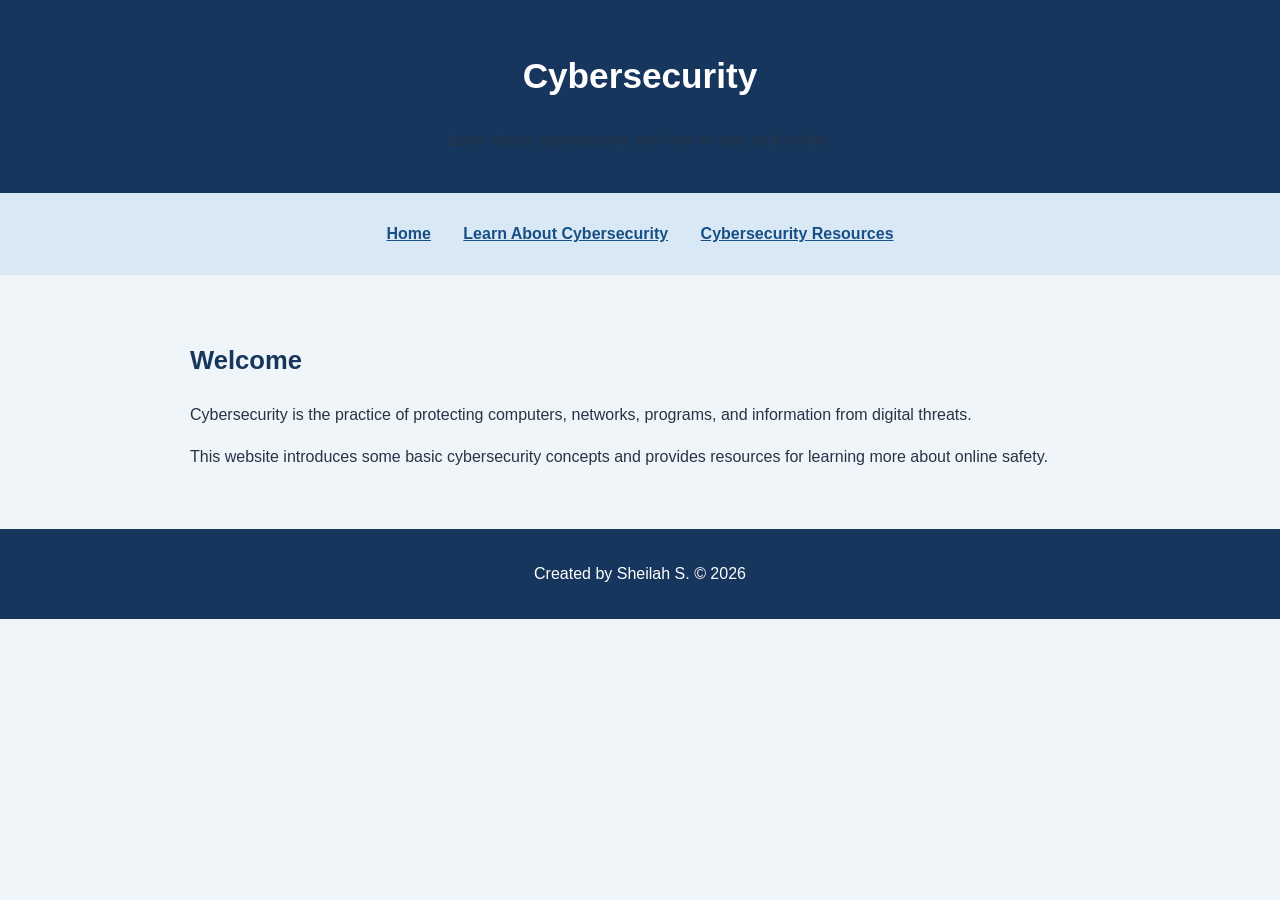
==== index.html @ 88e420ad "Add files via upload" ====
<!DOCTYPE html>
<html lang="en">

<head>
   
    <meta charset="UTF-8">
    <meta name="viewport" content="width=device-width, initial-scale=1.0">
    <title>Cybersecurity</title> 
    <link rel="stylesheet" href="css/styles.css">
</head>

<body>

    <header>
        <h1>Cybersecurity</h1>
        <p>Learn about cybersecurity and how to stay safe online.</p>
    </header>

    <nav aria-label="Main navigation">
        <ul>
            <li><a href="index.html">Home</a></li>
            <li><a href="about.html">Learn About Cybersecurity</a></li>
            <li><a href="resources.html">Cybersecurity Resources</a></li>
        </ul>
    </nav>

    <main>
        <h2>Welcome</h2>

        <p>
            Cybersecurity is the practice of protecting computers,
            networks, programs, and information from digital threats.
        </p>

        <p>
            This website introduces some basic cybersecurity concepts
            and provides resources for learning more about online safety.
        </p>
    </main>

    <footer>
        <p>Created by Sheilah S. &copy; 2026</p>
    </footer>

</body>

</html>
---- css/styles.css ----
body {
    background-color: #f0f5fa;
    color: #263445;
    font-family: Arial, sans-serif;
    font-size: 16px;
    line-height: 1.6;
    margin: 0;
}

h1 {
    color: #ffffff;
    font-size: 2.2rem;
}

h2 {
    color: #17365d;
    font-size: 1.6rem;
}

h3 {
    color: #245b85;
}

header {
    background-color: #17365d;
    padding: 24px;
    text-align: center;
}

nav {
    background-color: #d9e8f5;
    padding: 12px;
}

nav ul {
    list-style: none;
    padding: 0;
    text-align: center;
}

nav li {
    display: inline-block;
    margin: 0 14px;
}

a {
    color: #174f86;
    font-weight: bold;
}

a:hover {
    color: #a33b20;
    text-decoration: underline;
}

main {
    margin: 24px auto;
    max-width: 900px;
    padding: 20px;
}

section {
    background-color: #ffffff;
    margin-bottom: 24px;
    padding: 20px;
    border-radius: 8px;
}

.highlight {
    background-color: #fff1c7;
    padding: 3px 6px;
    border-radius: 4px;
}

.note {
    border-left: 4px solid #245b85;
    background-color: #e3eef8;
    padding: 12px;
}

img {
    max-width: 100%;
    height: auto;
}

figure {
    margin: 20px 0;
}

figcaption {
    color: #526477;
    font-size: 0.9rem;
}

footer {
    background-color: #17365d;
    color: #ffffff;
    padding: 16px;
    text-align: center;
}
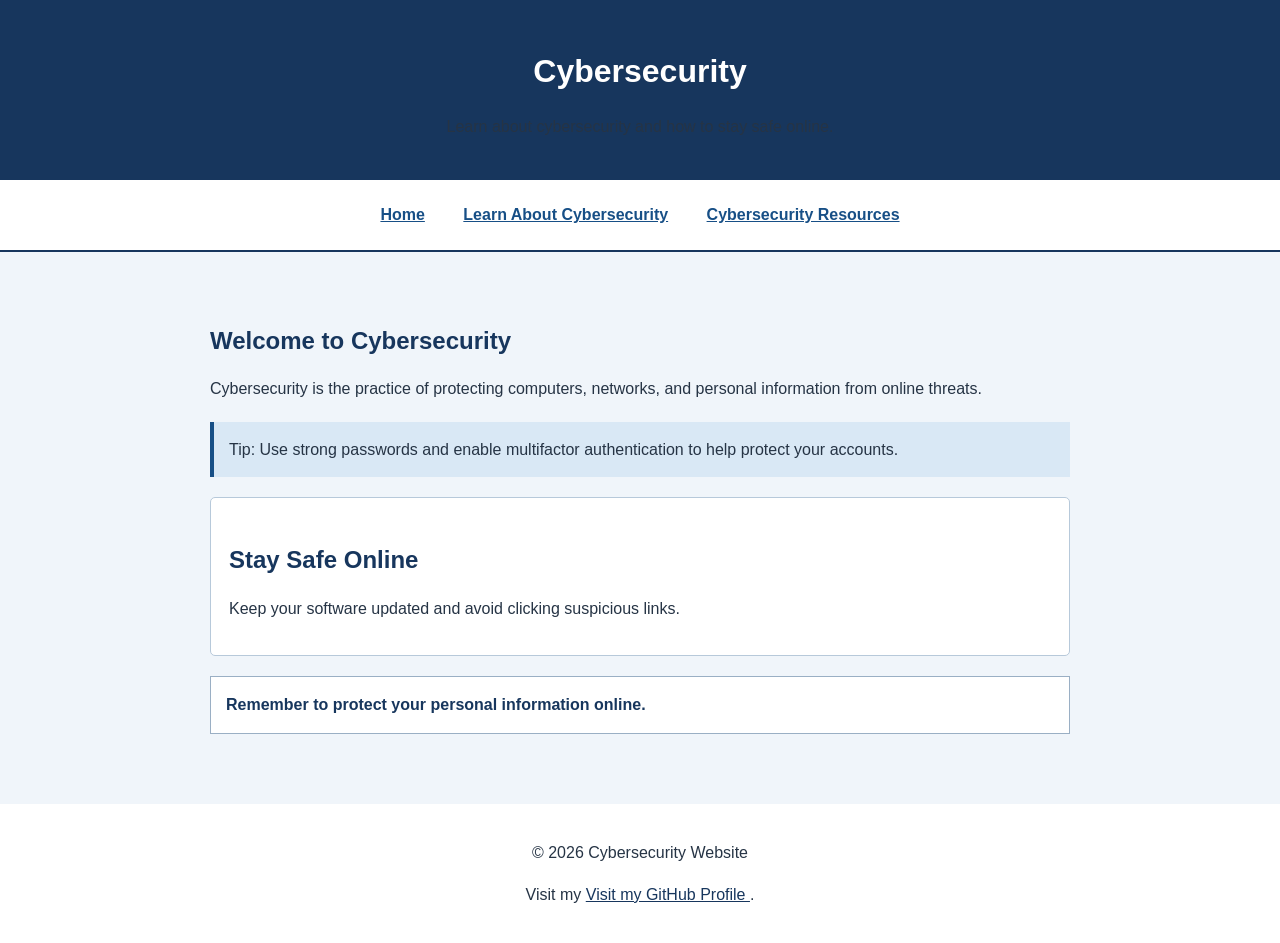
==== commit 48392450: "Add files via upload" ====
--- a/index.html
+++ b/index.html
@@ -1,14 +1,12 @@
+
 <!DOCTYPE html>
 <html lang="en">
-
 <head>
-   
     <meta charset="UTF-8">
     <meta name="viewport" content="width=device-width, initial-scale=1.0">
-    <title>Cybersecurity</title> 
+    <title>Cybersecurity</title>
     <link rel="stylesheet" href="css/styles.css">
 </head>
-
 <body>
 
     <header>
@@ -16,32 +14,49 @@
         <p>Learn about cybersecurity and how to stay safe online.</p>
     </header>
 
-    <nav aria-label="Main navigation">
-        <ul>
-            <li><a href="index.html">Home</a></li>
-            <li><a href="about.html">Learn About Cybersecurity</a></li>
-            <li><a href="resources.html">Cybersecurity Resources</a></li>
-        </ul>
+    <nav>
+        <a href="index.html">Home</a>
+        <a href="about.html">Learn About Cybersecurity</a>
+        <a href="resources.html">Cybersecurity Resources</a>
     </nav>
 
-    <main>
-        <h2>Welcome</h2>
+    <main id="main-content">
+        <h2>Welcome to Cybersecurity</h2>
 
         <p>
             Cybersecurity is the practice of protecting computers,
-            networks, programs, and information from digital threats.
+            networks, and personal information from online threats.
         </p>
 
-        <p>
-            This website introduces some basic cybersecurity concepts
-            and provides resources for learning more about online safety.
+        <p class="highlight">
+            Tip: Use strong passwords and enable multifactor authentication
+            to help protect your accounts.
+        </p>
+
+        <section class="feature">
+            <h2>Stay Safe Online</h2>
+            <p>
+                Keep your software updated and avoid clicking
+                suspicious links.
+            </p>
+        </section>
+
+        <p class="note">
+            Remember to protect your personal information online.
         </p>
     </main>
 
     <footer>
-        <p>Created by Sheilah S. &copy; 2026</p>
+        <p>&copy; 2026 Cybersecurity Website</p>
+        <p>
+            Visit my
+            <a href="https://github.com/mellowhello70"
+               target="_blank"
+               rel="noopener noreferrer">
+            Visit my GitHub Profile
+            </a>.
+        </p>
     </footer>
 
 </body>
-
-</html>+</html>
--- a/css/styles.css
+++ b/css/styles.css
@@ -1,3 +1,7 @@
+* {
+    box-sizing: border-box;
+}
+
 body {
     background-color: #f0f5fa;
     color: #263445;
@@ -5,96 +9,123 @@
     font-size: 16px;
     line-height: 1.6;
     margin: 0;
+    padding: 0;
+}
+
+header {
+    background-color: #17365d;
+    color: white;
+    padding: 25px;
+    text-align: center;
 }
 
 h1 {
-    color: #ffffff;
-    font-size: 2.2rem;
+    margin-bottom: 10px;
 }
 
 h2 {
     color: #17365d;
-    font-size: 1.6rem;
+    margin-top: 25px;
+    margin-bottom: 10px;
 }
 
-h3 {
-    color: #245b85;
+p {
+    color: #263445;
+    margin-bottom: 16px;
 }
 
-header {
-    background-color: #17365d;
-    padding: 24px;
-    text-align: center;
+main {
+    max-width: 900px;
+    margin: 25px auto;
+    padding: 20px;
 }
 
 nav {
-    background-color: #d9e8f5;
+    background-color: white;
     padding: 12px;
+    text-align: center;
+    border-bottom: 2px solid #17365d;
 }
 
-nav ul {
-    list-style: none;
-    padding: 0;
-    text-align: center;
-}
-
-nav li {
+nav a {
+    color: #174f86;
     display: inline-block;
-    margin: 0 14px;
-}
-
-a {
-    color: #174f86;
+    margin: 5px 12px;
+    padding: 5px;
     font-weight: bold;
 }
 
-a:hover {
+nav a:hover {
     color: #a33b20;
     text-decoration: underline;
 }
 
-main {
-    margin: 24px auto;
+#main-content {
     max-width: 900px;
+    margin: 25px auto;
     padding: 20px;
 }
 
-section {
-    background-color: #ffffff;
-    margin-bottom: 24px;
-    padding: 20px;
-    border-radius: 8px;
-}
-
 .highlight {
-    background-color: #fff1c7;
-    padding: 3px 6px;
-    border-radius: 4px;
+    background-color: #d9e8f5;
+    border-left: 4px solid #174f86;
+    padding: 15px;
+    margin: 20px 0;
 }
 
 .note {
-    border-left: 4px solid #245b85;
-    background-color: #e3eef8;
-    padding: 12px;
+    color: #444;
+    background-color: #ffffff;
+    border: 1px solid #9aafc4;
+    padding: 15px;
+    margin: 20px 0;
+}
+
+.feature {
+    background-color: #ffffff;
+    border: 1px solid #b7c9da;
+    padding: 18px;
+    margin: 20px 0;
+    border-radius: 5px;
+}
+
+p.note {
+    color: #17365d;
+    font-weight: bold;
 }
 
 img {
     max-width: 100%;
     height: auto;
-}
-
-figure {
-    margin: 20px 0;
-}
-
-figcaption {
-    color: #526477;
-    font-size: 0.9rem;
+    margin: 15px 0;
+    border: 1px solid #b7c9da;
 }
 
 footer {
-    background-color: #17365d;
-    color: #ffffff;
-    padding: 16px;
+    background-color: white;
+    color: white;
     text-align: center;
-}+    padding: 20px;
+    margin-top: 30px;
+}
+
+footer a {
+    color: #17365d;
+    text-decoration: underline;
+}
+
+footer a:hover {
+    color: #17365d;
+}
+
+@media (max-width: 600px) {
+    #main-content {
+        margin: 10px;
+        padding: 12px;
+    }
+
+    nav a {
+        display: block;
+        margin: 8px;
+    }
+}
